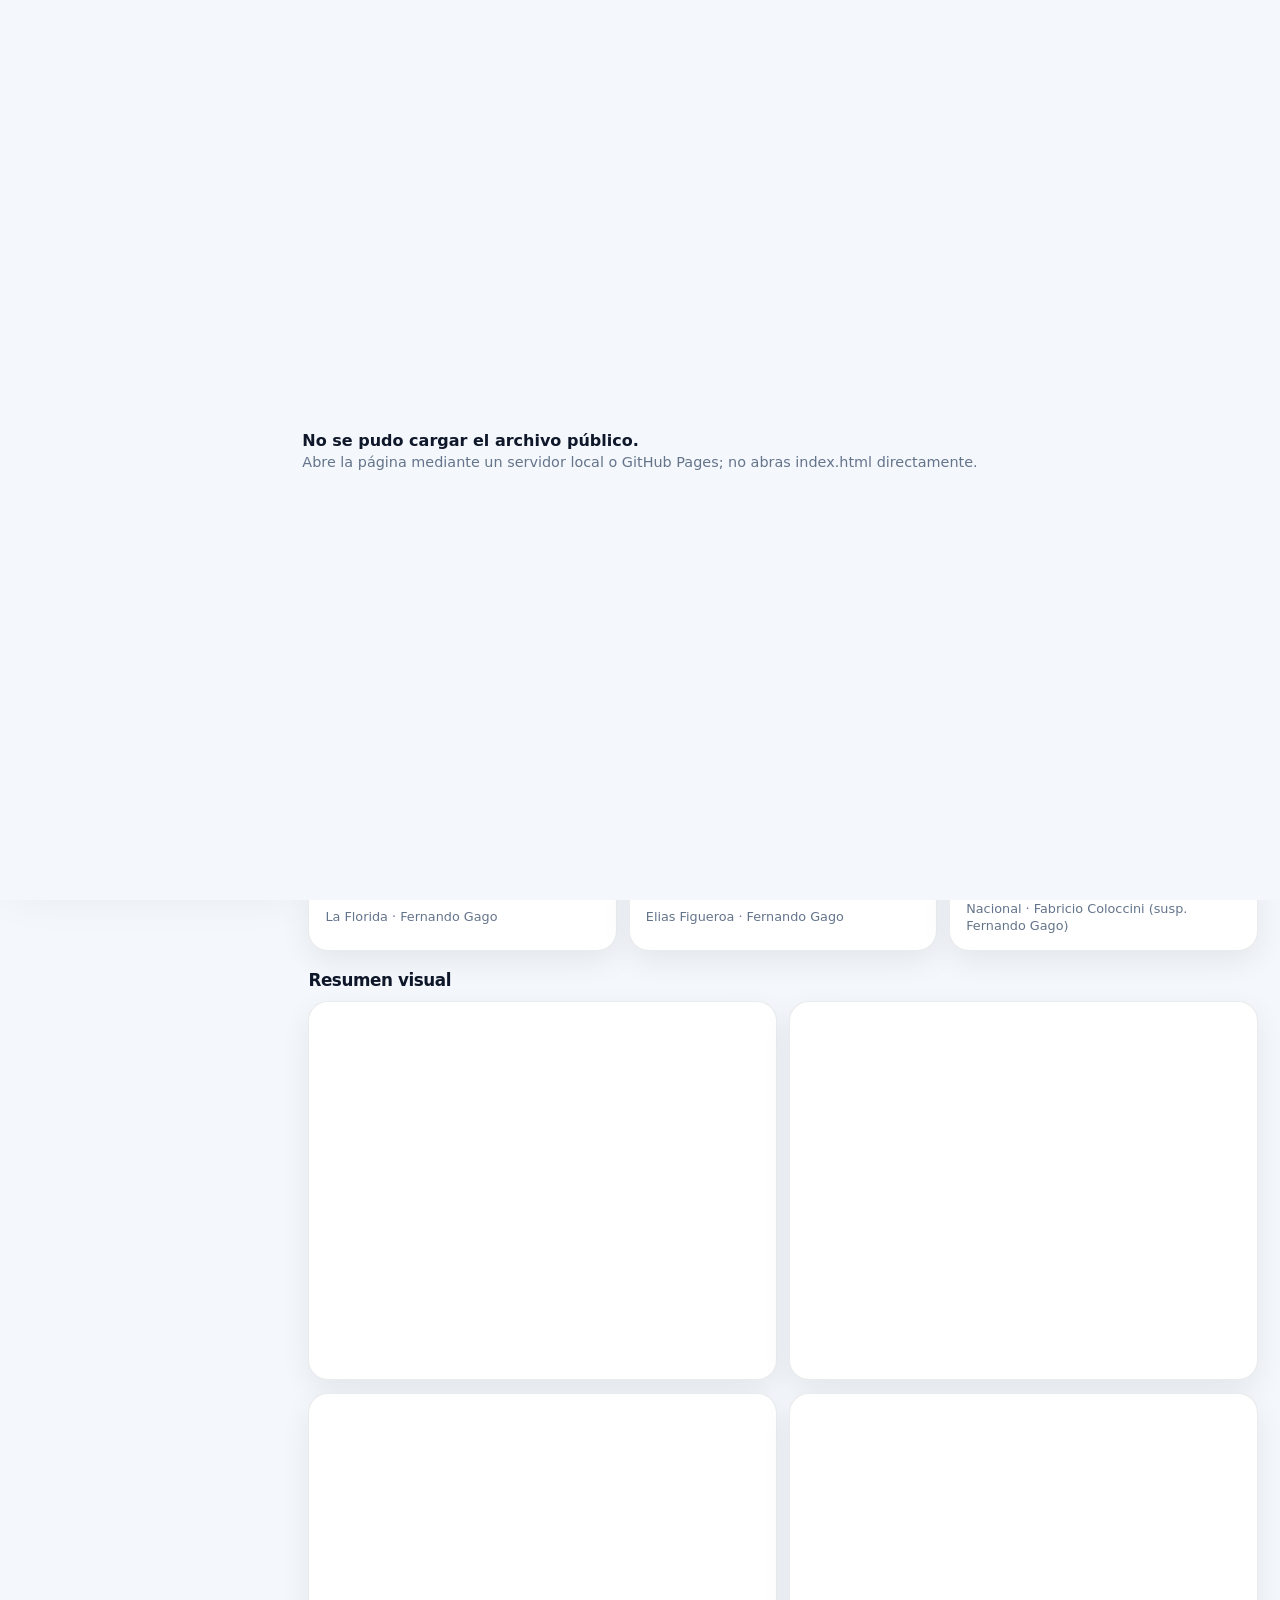
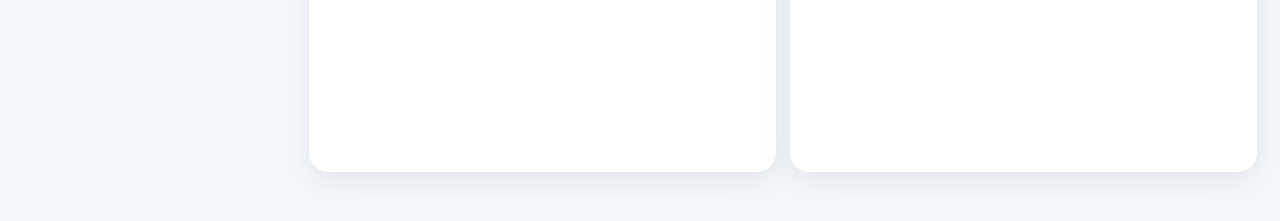
==== site/index.html @ 4d3e1995 "Update Partidos UCH archive" ====
<!doctype html>
<html lang="es">
<head>
  <meta charset="utf-8">
  <meta name="viewport" content="width=device-width, initial-scale=1">
  <meta name="description" content="Archivo público de partidos de Universidad de Chile vistos en el estadio.">
  <title>La U en la cancha</title>
  <link rel="stylesheet" href="assets/styles.css">
  <script src="assets/plotly.min.js" defer></script>
  <script src="assets/app.js" defer></script>
</head>
<body>
  <div id="loading-screen" class="loading-screen">
    <div class="loading-mark">U</div>
    <div>
      <strong>Cargando archivo de partidos</strong>
      <span>Preparando estadísticas y gráficos…</span>
    </div>
  </div>

  <button id="mobile-filter-button" class="mobile-filter-button" type="button" aria-label="Abrir filtros">Filtros</button>
  <div id="sidebar-backdrop" class="sidebar-backdrop" hidden></div>

  <aside id="sidebar" class="sidebar">
    <div class="sidebar-head">
      <a class="portal-home sidebar-home" href="https://javignacio.github.io/collections-page/" aria-label="Volver al portal de colecciones"><svg viewBox="0 0 24 24" aria-hidden="true"><path d="M3 10.8 12 3l9 7.8v9.7a.5.5 0 0 1-.5.5H15v-6H9v6H3.5a.5.5 0 0 1-.5-.5v-9.7Z" fill="none" stroke="currentColor" stroke-width="1.8" stroke-linejoin="round"/></svg></a>
      <div class="brand-mark">U</div>
      <div>
        <div class="brand-name">La U en la cancha</div>
        <div class="brand-caption">Archivo de partidos</div>
      </div>
      <button id="close-sidebar" class="icon-button sidebar-close" type="button" aria-label="Cerrar filtros">×</button>
    </div>

    <div class="filter-status">
      <span>Partidos visibles</span>
      <strong id="visible-count">—</strong>
    </div>

    <div class="filter-block">
      <label class="filter-label" for="date-from">Fechas</label>
      <div class="filter-grid-two">
        <input id="date-from" type="date">
        <input id="date-to" type="date">
      </div>
    </div>

    <div class="filter-block">
      <label class="filter-label" for="year-from">Años</label>
      <div class="filter-grid-two">
        <select id="year-from"></select>
        <select id="year-to"></select>
      </div>
    </div>

    <fieldset class="filter-block filter-checks">
      <legend class="filter-label">Condición</legend>
      <div id="condition-checks"></div>
    </fieldset>

    <fieldset class="filter-block filter-checks">
      <legend class="filter-label">Resultado</legend>
      <div id="result-checks"></div>
    </fieldset>

    <details class="filter-more">
      <summary>Más filtros</summary>
      <div class="filter-more-body">
        <div class="filter-block">
          <label class="filter-label" for="rival-filter">Rival</label>
          <select id="rival-filter"></select>
        </div>
        <div class="filter-block">
          <label class="filter-label" for="stadium-filter">Estadio</label>
          <select id="stadium-filter"></select>
        </div>
        <div class="filter-block">
          <label class="filter-label" for="competition-filter">Torneo</label>
          <select id="competition-filter"></select>
        </div>
        <div class="filter-block">
          <label class="filter-label" for="coach-filter">Entrenador</label>
          <select id="coach-filter"></select>
        </div>
      </div>
    </details>

    <button id="reset-filters" class="button button-secondary button-full" type="button">Restablecer filtros</button>
    <div class="sidebar-footer">Datos publicados en modo de solo lectura.</div>
  </aside>

  <main class="main-shell">
    <header class="page-header">
      <div class="page-heading-row">
        <a class="portal-home header-home" href="https://javignacio.github.io/collections-page/" aria-label="Volver al portal de colecciones"><svg viewBox="0 0 24 24" aria-hidden="true"><path d="M3 10.8 12 3l9 7.8v9.7a.5.5 0 0 1-.5.5H15v-6H9v6H3.5a.5.5 0 0 1-.5-.5v-9.7Z" fill="none" stroke="currentColor" stroke-width="1.8" stroke-linejoin="round"/></svg><span>Colecciones</span></a>
        <div>
        <div class="eyebrow">Universidad de Chile</div>
        <h1>La U en la cancha</h1>
        <p id="page-caption">Archivo personal de partidos vistos en el estadio.</p>
        </div>
      </div>
      <div class="header-meta">
        <span>Actualizado</span>
        <strong id="updated-at">—</strong>
      </div>
    </header>

    <nav class="tabs" aria-label="Secciones">
      <button class="tab-button active" data-tab="summary" type="button">Resumen</button>
      <button class="tab-button" data-tab="years" type="button">Años</button>
      <button class="tab-button" data-tab="conditions" type="button">Condición</button>
      <button class="tab-button" data-tab="stadiums" type="button">Estadios</button>
      <button class="tab-button" data-tab="rivals" type="button">Rivales</button>
      <button class="tab-button" data-tab="goals" type="button">Goles</button>
      <button class="tab-button" data-tab="coaches" type="button">Entrenadores</button>
      <button class="tab-button" data-tab="matches" type="button">Partidos</button>
      <button class="tab-button" data-tab="other" type="button">Otros partidos</button>
    </nav>

    <div id="empty-state" class="empty-state" hidden>
      <strong>No hay partidos con estos filtros.</strong>
      <span>Restablece los filtros o amplía el rango de fechas.</span>
    </div>

    <section id="tab-summary" class="tab-panel active"></section>
    <section id="tab-years" class="tab-panel"></section>
    <section id="tab-conditions" class="tab-panel"></section>
    <section id="tab-stadiums" class="tab-panel"></section>
    <section id="tab-rivals" class="tab-panel"></section>
    <section id="tab-goals" class="tab-panel"></section>
    <section id="tab-coaches" class="tab-panel"></section>
    <section id="tab-matches" class="tab-panel"></section>
    <section id="tab-other" class="tab-panel"></section>
  </main>

  <dialog id="match-dialog" class="match-dialog">
    <button id="close-dialog" class="dialog-close" type="button" aria-label="Cerrar">×</button>
    <div id="match-dialog-content"></div>
  </dialog>

  <noscript>Esta página necesita JavaScript para mostrar los datos y gráficos.</noscript>
</body>
</html>
---- site/assets/styles.css ----
:root {
  --navy-950: #07111f;
  --navy-900: #0f172a;
  --navy-800: #172554;
  --blue-800: #1e3a8a;
  --blue-700: #1d4ed8;
  --blue-600: #2563eb;
  --blue-100: #dbeafe;
  --slate-700: #334155;
  --slate-600: #475569;
  --slate-500: #64748b;
  --slate-300: #cbd5e1;
  --slate-200: #e2e8f0;
  --slate-100: #f1f5f9;
  --surface: #ffffff;
  --surface-soft: #f8fafc;
  --success: #2e8b57;
  --draw: #b8860b;
  --danger: #b22222;
  --muted: #708090;
  --sidebar-width: 286px;
  --radius-xl: 26px;
  --radius-lg: 20px;
  --radius-md: 14px;
  --shadow-soft: 0 10px 30px rgba(15, 23, 42, 0.07);
  --shadow-deep: 0 22px 60px rgba(15, 23, 42, 0.22);
}

* { box-sizing: border-box; }
html { scroll-behavior: smooth; }
body {
  margin: 0;
  min-height: 100vh;
  background: #f4f7fb;
  color: var(--navy-900);
  font-family: Inter, ui-sans-serif, system-ui, -apple-system, BlinkMacSystemFont, "Segoe UI", sans-serif;
  -webkit-font-smoothing: antialiased;
}
button, input, select { font: inherit; }
button { cursor: pointer; }

.loading-screen {
  position: fixed;
  inset: 0;
  z-index: 9999;
  display: flex;
  align-items: center;
  justify-content: center;
  gap: 1rem;
  background: #f4f7fb;
  transition: opacity .25s ease, visibility .25s ease;
}
.loading-screen.hidden { opacity: 0; visibility: hidden; }
.loading-screen strong, .loading-screen span { display: block; }
.loading-screen span { margin-top: .25rem; color: var(--slate-500); font-size: .9rem; }
.loading-mark, .brand-mark {
  display: grid;
  place-items: center;
  flex: 0 0 auto;
  width: 48px;
  height: 48px;
  border-radius: 15px;
  background: linear-gradient(145deg, var(--blue-600), var(--navy-800));
  color: white;
  font-weight: 950;
  font-size: 1.5rem;
  box-shadow: 0 10px 24px rgba(37, 99, 235, .3);
}
.loading-mark { animation: pulse 1.35s ease-in-out infinite; }
@keyframes pulse { 50% { transform: scale(.94); opacity: .78; } }

.sidebar {
  position: fixed;
  z-index: 100;
  inset: 0 auto 0 0;
  width: var(--sidebar-width);
  padding: 1rem;
  overflow-y: auto;
  background: rgba(255,255,255,.97);
  border-right: 1px solid rgba(15, 23, 42, .09);
  box-shadow: 10px 0 40px rgba(15, 23, 42, .05);
}
.sidebar-head { display: flex; align-items: center; gap: .6rem; margin-bottom: 1.05rem; }
.brand-mark { width: 42px; height: 42px; border-radius: 13px; font-size: 1.25rem; }
.brand-name { font-weight: 900; letter-spacing: -.025em; }
.brand-caption { color: var(--slate-500); font-size: .78rem; margin-top: .08rem; }
.sidebar-close { display: none; margin-left: auto; }
.icon-button {
  border: 0;
  border-radius: 999px;
  width: 34px;
  height: 34px;
  background: var(--slate-100);
  color: var(--navy-900);
  font-size: 1.35rem;
}
.filter-status {
  display: flex;
  justify-content: space-between;
  align-items: center;
  padding: .8rem .9rem;
  margin-bottom: 1rem;
  border-radius: var(--radius-md);
  background: linear-gradient(135deg, var(--navy-900), var(--blue-800));
  color: white;
}
.filter-status span { color: rgba(255,255,255,.72); font-size: .78rem; }
.filter-status strong { font-size: 1.15rem; }
.filter-block { margin-bottom: 1rem; border: 0; padding: 0; min-width: 0; }
.filter-label {
  display: block;
  margin: 0 0 .42rem;
  color: var(--slate-600);
  font-size: .73rem;
  font-weight: 800;
  letter-spacing: .055em;
  text-transform: uppercase;
}
.filter-grid-two { display: grid; grid-template-columns: 1fr 1fr; gap: .45rem; }
input, select {
  width: 100%;
  min-width: 0;
  border: 1px solid var(--slate-200);
  border-radius: 11px;
  padding: .58rem .65rem;
  background: white;
  color: var(--navy-900);
  outline: none;
}
input:focus, select:focus { border-color: var(--blue-600); box-shadow: 0 0 0 3px rgba(37,99,235,.12); }
.filter-checks > div { display: grid; grid-template-columns: 1fr 1fr; gap: .35rem .45rem; }
.check-label {
  display: flex;
  align-items: center;
  gap: .42rem;
  color: var(--slate-700);
  font-size: .82rem;
  padding: .28rem 0;
}
.check-label input { width: 15px; height: 15px; accent-color: var(--blue-600); }
.sidebar-footer { margin-top: 1.2rem; color: var(--slate-500); font-size: .72rem; line-height: 1.4; }

.button {
  border: 0;
  border-radius: 12px;
  padding: .68rem .95rem;
  font-weight: 800;
  transition: transform .15s ease, box-shadow .15s ease, background .15s ease;
}
.button:hover { transform: translateY(-1px); }
.button-secondary { color: var(--navy-900); background: var(--slate-100); border: 1px solid var(--slate-200); }
.button-full { width: 100%; }

.main-shell { margin-left: var(--sidebar-width); padding: 1.15rem 1.4rem 3rem; max-width: 1660px; }
.page-header { display: flex; justify-content: space-between; align-items: flex-end; gap: 1rem; margin-bottom: 1rem; }
.page-heading-row { display:flex; align-items:flex-start; gap:.85rem; min-width:0; }
.eyebrow { color: var(--blue-700); font-size: .76rem; letter-spacing: .08em; text-transform: uppercase; font-weight: 850; }
h1 { margin: .16rem 0 0; font-size: clamp(2rem, 4vw, 3.15rem); line-height: .98; letter-spacing: -.06em; font-weight: 950; }
.page-header p { margin: .45rem 0 0; color: var(--slate-500); }
.header-meta { text-align: right; padding-bottom: .2rem; }
.header-meta span, .header-meta strong { display: block; }
.header-meta span { color: var(--slate-500); font-size: .72rem; text-transform: uppercase; letter-spacing: .06em; }
.header-meta strong { margin-top: .18rem; font-size: .87rem; }

.tabs {
  position: sticky;
  top: 0;
  z-index: 50;
  display: flex;
  gap: .35rem;
  overflow-x: auto;
  padding: .55rem;
  margin: 0 0 1rem;
  border: 1px solid rgba(15, 23, 42, .08);
  border-radius: 16px;
  background: rgba(255,255,255,.94);
  box-shadow: var(--shadow-soft);
  backdrop-filter: blur(12px);
  scrollbar-width: thin;
}
.tab-button {
  flex: 0 0 auto;
  border: 0;
  border-radius: 11px;
  padding: .62rem .86rem;
  background: transparent;
  color: var(--slate-600);
  font-size: .86rem;
  font-weight: 800;
}
.tab-button.active { color: white; background: var(--navy-900); }
.tab-panel { display: none; }
.tab-panel.active { display: block; }

.hero {
  position: relative;
  overflow: hidden;
  padding: 1.45rem 1.55rem;
  border: 1px solid rgba(255,255,255,.12);
  border-radius: var(--radius-xl);
  background:
    radial-gradient(circle at top left, rgba(37, 99, 235, .26), transparent 34%),
    linear-gradient(135deg, var(--navy-900) 0%, var(--navy-800) 52%, var(--blue-800) 100%);
  color: white;
  box-shadow: var(--shadow-deep);
}
.hero::after {
  content: "";
  position: absolute;
  width: 250px;
  height: 250px;
  right: -85px;
  top: -90px;
  border-radius: 50%;
  background: rgba(255,255,255,.07);
}
.hero-kicker { color: rgba(255,255,255,.67); text-transform: uppercase; letter-spacing: .08em; font-size: .75rem; font-weight: 800; }
.hero h2 { margin: .35rem 0 0; font-size: clamp(1.65rem, 3vw, 2.55rem); line-height: 1.02; letter-spacing: -.05em; }
.hero p { max-width: 760px; color: rgba(255,255,255,.72); margin: .55rem 0 0; }
.record-strip { display: grid; grid-template-columns: repeat(5, minmax(0,1fr)); gap: .65rem; margin-top: 1rem; max-width: 920px; }
.record-pill { padding: .72rem .78rem; border: 1px solid rgba(255,255,255,.13); border-radius: 17px; background: rgba(255,255,255,.09); backdrop-filter: blur(8px); }
.record-pill span, .record-pill strong { display: block; }
.record-pill span { color: rgba(255,255,255,.62); font-size: .68rem; text-transform: uppercase; letter-spacing: .055em; font-weight: 750; }
.record-pill strong { margin-top: .18rem; font-size: 1.15rem; }

.section-heading { display: flex; justify-content: space-between; align-items: end; gap: 1rem; margin: 1.15rem 0 .7rem; }
.section-heading h2 { margin: 0; font-size: 1.05rem; letter-spacing: -.025em; }
.section-heading p { margin: 0; color: var(--slate-500); font-size: .83rem; }

.metric-grid { display: grid; grid-template-columns: repeat(4, minmax(0,1fr)); gap: .75rem; align-items:stretch; }
.metric-grid.five { grid-template-columns: repeat(5, minmax(0,1fr)); }
.metric-card, .highlight-card, .panel-card, .match-card, .detail-card {
  border: 1px solid rgba(15,23,42,.085);
  background: white;
  box-shadow: var(--shadow-soft);
}
.metric-card { min-height: 112px; height:100%; padding: 1rem 1.05rem; border-radius: var(--radius-lg); display:flex; flex-direction:column; justify-content:center; }
.metric-label { color: var(--slate-500); font-size: .7rem; text-transform: uppercase; letter-spacing: .055em; font-weight: 800; }
.metric-value { margin-top: .38rem; color: var(--navy-900); font-size: clamp(1.03rem, 1.45vw, 1.48rem); line-height: 1.12; font-weight: 900; overflow-wrap: anywhere; text-wrap:balance; }
.metric-detail { margin-top: .32rem; color: var(--slate-500); font-size: .78rem; }
.highlight-grid { display: grid; grid-template-columns: repeat(4, minmax(0,1fr)); gap: .75rem; }
.highlight-card { padding: 1rem; border-radius: var(--radius-lg); min-height: 122px; }
.highlight-label { color: var(--slate-500); font-size: .7rem; text-transform: uppercase; letter-spacing: .055em; font-weight: 800; }
.highlight-value { margin-top: .42rem; font-weight: 900; line-height: 1.15; }
.highlight-detail { margin-top: .35rem; color: var(--slate-500); font-size: .81rem; line-height: 1.35; }

.chart-grid { display: grid; grid-template-columns: 1fr 1fr; gap: .8rem; }
.chart-grid.wide-left { grid-template-columns: .55fr .45fr; }
.panel-card { padding: .55rem; border-radius: var(--radius-lg); min-width: 0; overflow: hidden; }
.plot { width: 100%; min-height: 360px; }
.plot.tall { min-height: 500px; }

.control-row { display: flex; align-items: end; gap: .65rem; flex-wrap: wrap; margin-bottom: .8rem; }
.control-group { min-width: 190px; }
.control-group label { display: block; margin-bottom: .35rem; color: var(--slate-500); font-size: .72rem; text-transform: uppercase; letter-spacing: .05em; font-weight: 800; }
.control-group.grow { flex: 1 1 300px; }
.segmented { display: inline-flex; padding: .25rem; border: 1px solid var(--slate-200); border-radius: 12px; background: white; }
.segmented button { border: 0; border-radius: 9px; padding: .48rem .72rem; color: var(--slate-600); background: transparent; font-weight: 800; }
.segmented button.active { color: white; background: var(--navy-900); }

.match-grid { display: grid; grid-template-columns: repeat(3, minmax(0,1fr)); gap: .75rem; }
.match-card { position: relative; padding: 1rem; border-radius: var(--radius-lg); text-align: left; transition: transform .17s ease, box-shadow .17s ease, border-color .17s ease; }
.match-card:hover { transform: translateY(-2px); box-shadow: 0 15px 35px rgba(15,23,42,.11); border-color: rgba(37,99,235,.28); }
.match-date { color: var(--slate-500); font-size: .72rem; font-weight: 750; }
.match-score { margin-top: .55rem; font-weight: 920; font-size: 1.05rem; line-height: 1.25; }
.match-meta { margin-top: .55rem; color: var(--slate-500); font-size: .8rem; line-height: 1.35; }
.chip-row { display: flex; gap: .35rem; flex-wrap: wrap; margin-top: .7rem; }
.chip { display: inline-flex; align-items: center; border-radius: 999px; padding: .28rem .52rem; font-size: .69rem; font-weight: 850; background: var(--slate-100); color: var(--slate-700); }
.chip.win { background: #dcfce7; color: #166534; }
.chip.draw { background: #fef3c7; color: #92400e; }
.chip.loss { background: #fee2e2; color: #991b1b; }
.chip.neutral { background: #e0e7ff; color: #3730a3; }
.chip.honor { background: #fff7d6; color: #854d0e; }

.table-wrap { overflow: auto; max-height: 440px; border: 1px solid var(--slate-200); border-radius: var(--radius-lg); background: white; box-shadow: var(--shadow-soft); }
table { width: 100%; border-collapse: collapse; font-size: .82rem; }
th, td { padding: .68rem .75rem; border-bottom: 1px solid var(--slate-100); white-space: nowrap; text-align: left; }
th { position: sticky; top: 0; z-index: 1; background: #f8fafc; color: var(--slate-600); text-transform: uppercase; letter-spacing: .04em; font-size: .68rem; }
tbody tr:hover { background: #f8fafc; }
.table-link { border: 0; padding: 0; background: transparent; color: var(--blue-700); font-weight: 850; }

.detail-card { padding: 1.05rem; border-radius: var(--radius-lg); margin-bottom: .8rem; }
.detail-title { margin: 0; font-size: 1.35rem; letter-spacing: -.035em; }
.detail-subtitle { margin: .3rem 0 0; color: var(--slate-500); }
.detail-grid { display: grid; grid-template-columns: repeat(4,minmax(0,1fr)); gap: .65rem; margin-top: .85rem; }
.detail-field { padding: .7rem .75rem; border-radius: 13px; background: var(--surface-soft); border: 1px solid var(--slate-100); }
.detail-field span, .detail-field strong { display: block; }
.detail-field span { color: var(--slate-500); font-size: .68rem; text-transform: uppercase; letter-spacing: .04em; font-weight: 800; }
.detail-field strong { margin-top: .22rem; font-size: .9rem; overflow-wrap: anywhere; }

.empty-state { padding: 2rem; margin: 1rem 0; border: 1px dashed var(--slate-300); border-radius: var(--radius-lg); background: white; text-align: center; }
.empty-state strong, .empty-state span { display: block; }
.empty-state span { margin-top: .3rem; color: var(--slate-500); }

.match-dialog { width: min(760px, calc(100vw - 2rem)); max-height: calc(100vh - 2rem); border: 0; border-radius: 24px; padding: 0; box-shadow: 0 35px 100px rgba(15,23,42,.36); }
.match-dialog::backdrop { background: rgba(7,17,31,.64); backdrop-filter: blur(4px); }
.dialog-close { position: absolute; top: .8rem; right: .8rem; z-index: 2; width: 36px; height: 36px; border: 0; border-radius: 50%; background: rgba(255,255,255,.9); font-size: 1.35rem; }
.dialog-hero { padding: 1.4rem 1.5rem; background: linear-gradient(135deg, var(--navy-900), var(--blue-800)); color: white; }
.dialog-hero .detail-subtitle { color: rgba(255,255,255,.68); }
.dialog-body { padding: 1.2rem 1.5rem 1.5rem; }
.goal-list { margin: .55rem 0 0; padding-left: 1.1rem; color: var(--slate-700); }
.goal-list li { margin-bottom: .3rem; }

.mobile-filter-button { display: none; position: fixed; right: 1rem; bottom: 1rem; z-index: 90; border: 0; border-radius: 999px; padding: .75rem 1rem; color: white; background: var(--navy-900); box-shadow: 0 14px 35px rgba(15,23,42,.28); font-weight: 850; }
.sidebar-backdrop { position: fixed; inset: 0; z-index: 95; background: rgba(7,17,31,.52); }

@media (max-width: 1180px) {
  .metric-grid.five { grid-template-columns: repeat(3, minmax(0,1fr)); }
  .highlight-grid { grid-template-columns: repeat(2, minmax(0,1fr)); }
  .match-grid { grid-template-columns: repeat(2, minmax(0,1fr)); }
  .record-strip { grid-template-columns: repeat(3, minmax(0,1fr)); }
}

@media (max-width: 900px) {
  .header-home { display:inline-flex; }
  .sidebar { transform: translateX(-105%); transition: transform .22s ease; box-shadow: 18px 0 50px rgba(15,23,42,.18); }
  .sidebar.open { transform: translateX(0); }
  .sidebar-close, .mobile-filter-button { display: inline-grid; place-items: center; }
  .main-shell { margin-left: 0; padding: .9rem .85rem 4.7rem; }
  .chart-grid, .chart-grid.wide-left { grid-template-columns: 1fr; }
  .metric-grid { grid-template-columns: repeat(2, minmax(0,1fr)); }
  .page-header { align-items: start; }
  .header-meta { display: none; }
  .tabs { top: .4rem; }
  .plot { min-height: 330px; }
}

@media (max-width: 620px) {
  .page-header p { font-size: .86rem; }
  .hero { padding: 1.15rem; border-radius: 22px; }
  .record-strip { grid-template-columns: repeat(2, minmax(0,1fr)); }
  .metric-grid, .metric-grid.five, .highlight-grid, .match-grid, .detail-grid { grid-template-columns: 1fr; }
  .section-heading { align-items: start; flex-direction: column; gap: .25rem; }
  .tab-button { padding: .56rem .72rem; }
  th, td { padding: .58rem .62rem; }
}


/* v2 public polish */
.portal-home {
  display:inline-flex; align-items:center; justify-content:center; gap:.45rem;
  border:1px solid var(--slate-200); background:white; color:var(--navy-900);
  text-decoration:none; border-radius:12px; transition:.15s ease; flex:0 0 auto;
}
.portal-home:hover { border-color:rgba(37,99,235,.55); color:var(--blue-700); transform:translateY(-1px); box-shadow:var(--shadow-soft); }
.portal-home svg { width:18px; height:18px; }
.sidebar-home { width:38px; height:38px; }
.header-home { display:none; min-height:40px; padding:0 .72rem; font-size:.78rem; font-weight:850; margin-top:.05rem; }
.filter-more { margin: .15rem 0 1rem; border:1px solid var(--slate-200); border-radius:13px; background:var(--surface-soft); }
.filter-more summary { list-style:none; cursor:pointer; padding:.68rem .75rem; color:var(--slate-600); font-size:.75rem; font-weight:850; letter-spacing:.045em; text-transform:uppercase; }
.filter-more summary::-webkit-details-marker { display:none; }
.filter-more summary::after { content:'+'; float:right; font-size:1rem; line-height:.8; color:var(--blue-700); }
.filter-more[open] summary::after { content:'−'; }
.filter-more-body { padding:0 .72rem .05rem; border-top:1px solid var(--slate-200); }
.filter-more-body .filter-block:first-child { margin-top:.75rem; }
.data-disclosure { margin-top:1rem; border:1px solid var(--slate-200); border-radius:var(--radius-lg); background:white; box-shadow:var(--shadow-soft); overflow:hidden; }
.data-disclosure summary { cursor:pointer; padding:.85rem 1rem; display:flex; justify-content:space-between; gap:1rem; align-items:center; font-weight:850; color:var(--navy-900); }
.data-disclosure summary::marker { color:var(--blue-700); }
.data-disclosure summary span { color:var(--slate-500); font-size:.78rem; font-weight:650; }
.data-disclosure .table-wrap { border:0; border-top:1px solid var(--slate-200); border-radius:0; box-shadow:none; max-height:430px; }
.condition-scorecards { display:grid; grid-template-columns:repeat(3,minmax(0,1fr)); gap:.75rem; margin-top:.8rem; }
.condition-scorecard { border:1px solid rgba(15,23,42,.085); background:white; border-radius:var(--radius-lg); padding:1rem; box-shadow:var(--shadow-soft); }
.condition-scorecard-head { display:flex; justify-content:space-between; gap:.5rem; align-items:baseline; }
.condition-scorecard-head strong { font-size:1.1rem; }
.condition-scorecard-head span { color:var(--slate-500); font-size:.75rem; }
.condition-bar { height:8px; margin:.75rem 0 .58rem; border-radius:999px; overflow:hidden; background:var(--slate-100); }
.condition-bar span { display:block; height:100%; border-radius:999px; background:linear-gradient(90deg,var(--blue-700),#60a5fa); }
.condition-record { color:var(--slate-500); font-size:.78rem; }
.pagination { display:flex; align-items:center; justify-content:space-between; gap:.8rem; margin:.85rem 0; padding:.7rem .8rem; border:1px solid var(--slate-200); border-radius:14px; background:white; }
.pagination-info { color:var(--slate-500); font-size:.8rem; }
.pagination-actions { display:flex; gap:.4rem; align-items:center; }
.page-button { border:1px solid var(--slate-200); background:var(--surface-soft); color:var(--navy-900); border-radius:10px; padding:.48rem .68rem; font-weight:800; }
.page-button:disabled { opacity:.4; cursor:not-allowed; transform:none; }
.page-size { width:auto; min-width:90px; padding:.48rem .6rem; }
.table-wrap.compact-table { max-height:520px; }
.table-wrap th { box-shadow:0 1px 0 var(--slate-200); }
@media (max-width: 820px) {
  .condition-scorecards { grid-template-columns:1fr; }
  .header-home span { display:none; }
  .header-home { width:40px; padding:0; }
  .pagination { align-items:stretch; flex-direction:column; }
  .pagination-actions { justify-content:space-between; }
}

#condition-donut-chart, #condition-results-chart, #condition-performance-chart, #condition-goals-chart { min-height: 310px; }
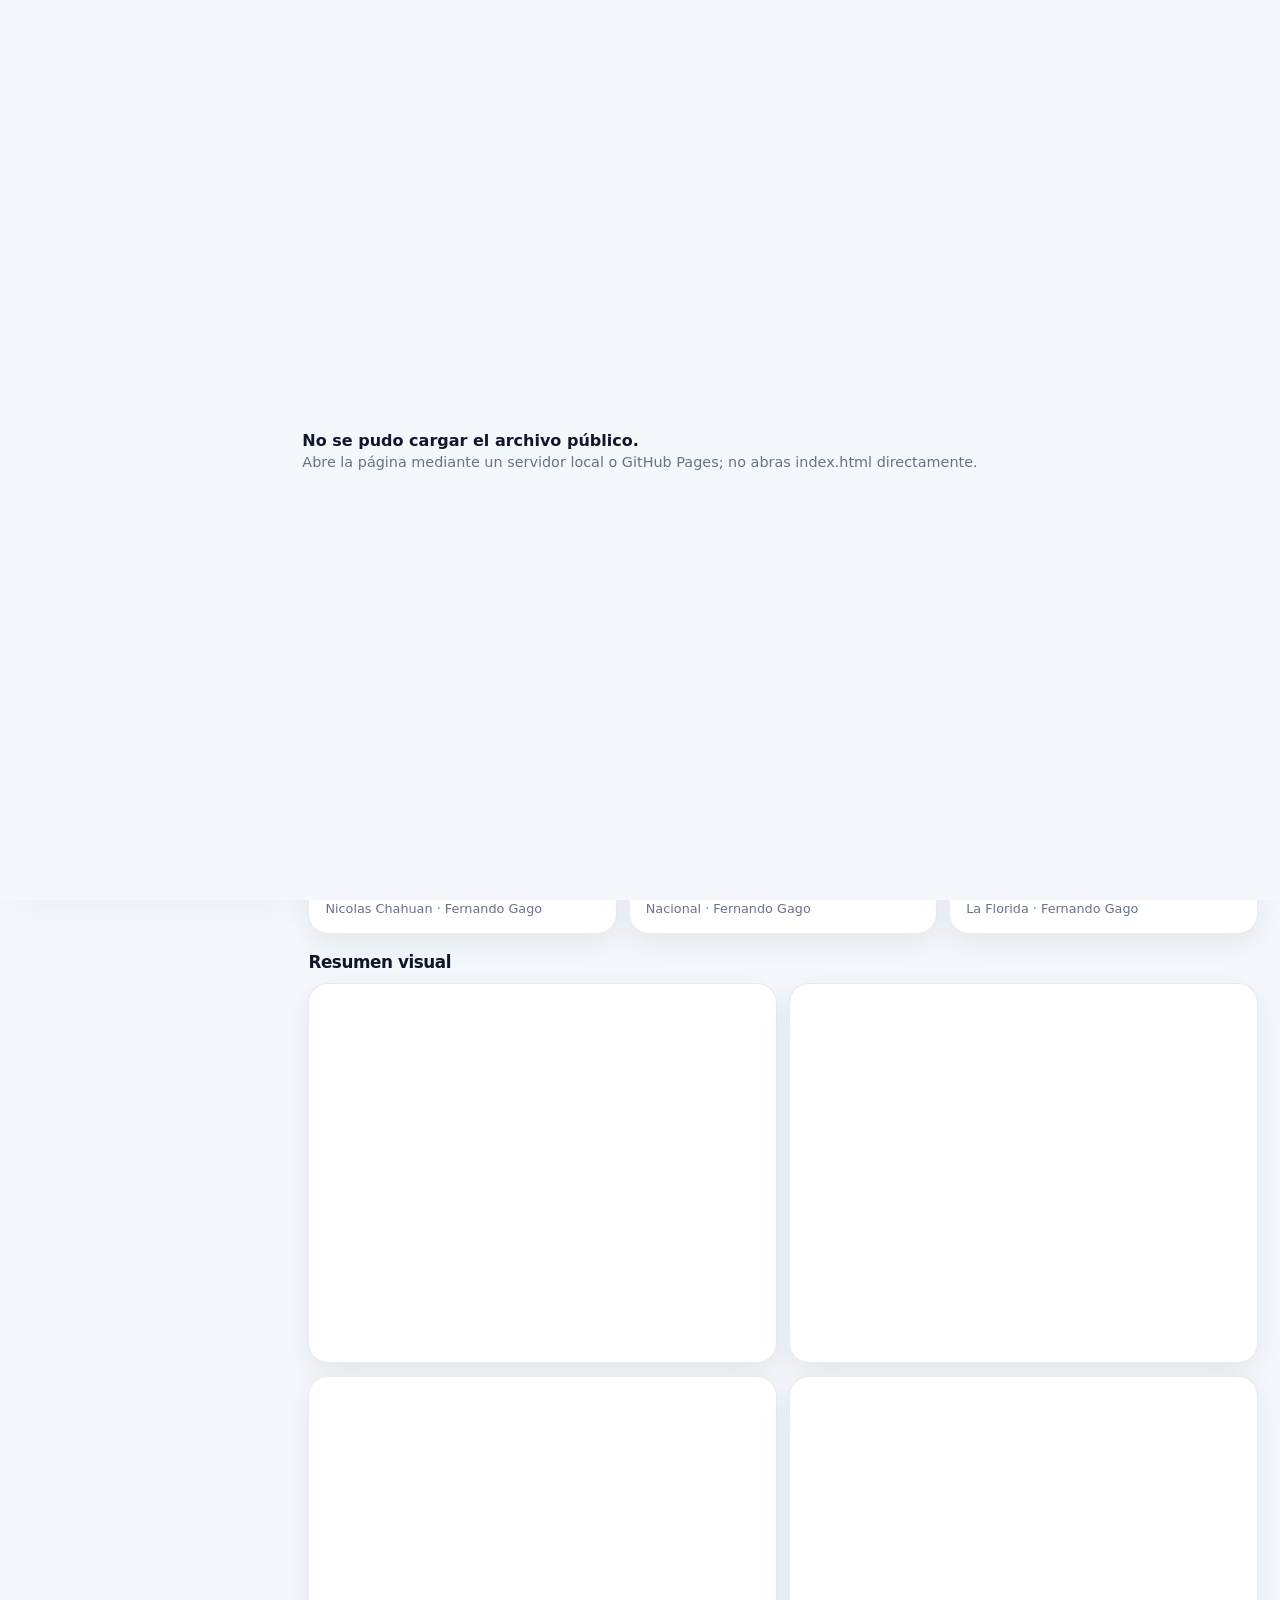
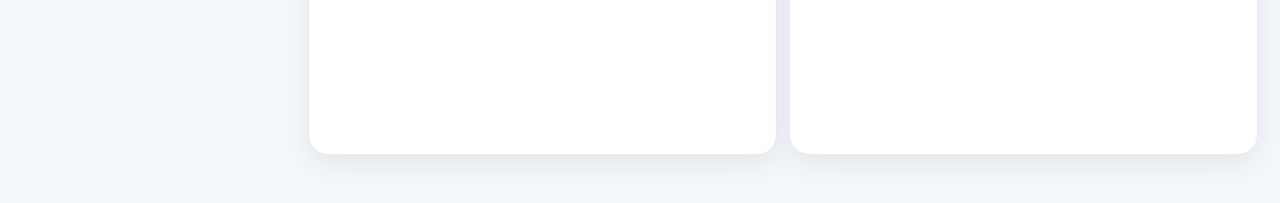
==== commit 9f71c322: "Improve Partidos UCH public interface" ====
--- a/site/index.html
+++ b/site/index.html
@@ -5,9 +5,9 @@
   <meta name="viewport" content="width=device-width, initial-scale=1">
   <meta name="description" content="Archivo público de partidos de Universidad de Chile vistos en el estadio.">
   <title>La U en la cancha</title>
-  <link rel="stylesheet" href="assets/styles.css">
+  <link rel="stylesheet" href="assets/styles.css?v=20260808c">
   <script src="assets/plotly.min.js" defer></script>
-  <script src="assets/app.js" defer></script>
+  <script src="assets/app.js?v=20260808c" defer></script>
 </head>
 <body>
   <div id="loading-screen" class="loading-screen">
@@ -88,6 +88,7 @@
     <button id="reset-filters" class="button button-secondary button-full" type="button">Restablecer filtros</button>
     <div class="sidebar-footer">Datos publicados en modo de solo lectura.</div>
   </aside>
+  <button id="desktop-sidebar-toggle" class="desktop-sidebar-toggle" type="button" aria-label="Ocultar filtros" title="Ocultar filtros">â€¹</button>
 
   <main class="main-shell">
     <header class="page-header">
--- a/site/assets/styles.css
+++ b/site/assets/styles.css
@@ -383,3 +383,39 @@
 }
 
 #condition-donut-chart, #condition-results-chart, #condition-performance-chart, #condition-goals-chart { min-height: 310px; }
+
+/* PARTIDOS_SIDEBAR_COLLAPSE_V2 */
+@media (min-width: 901px) {
+  #sidebar { transition: transform .22s ease; }
+  .main-shell { transition: margin-left .22s ease; }
+  .desktop-sidebar-toggle {
+    position: fixed;
+    z-index: 1400;
+    left: 322px;
+    top: 50%;
+    transform: translateY(-50%);
+    width: 34px;
+    height: 64px;
+    border: 1px solid #cbd5e1;
+    border-left: 0;
+    border-radius: 0 12px 12px 0;
+    background: rgba(255,255,255,.96);
+    color: #1e3a8a;
+    font-size: 28px;
+    line-height: 1;
+    cursor: pointer;
+    box-shadow: 0 8px 22px rgba(15,23,42,.10);
+  }
+  .desktop-sidebar-toggle:hover { background: #f8fafc; }
+  body.sidebar-collapsed #sidebar { transform: translateX(-100%) !important; }
+  body.sidebar-collapsed .main-shell { margin-left: 0 !important; }
+  body.sidebar-collapsed .desktop-sidebar-toggle {
+    left: 0;
+    border-left: 1px solid #cbd5e1;
+    border-radius: 0 12px 12px 0;
+  }
+}
+@media (max-width: 900px) {
+  .desktop-sidebar-toggle { display: none !important; }
+}
+/* END PARTIDOS_SIDEBAR_COLLAPSE_V2 */
